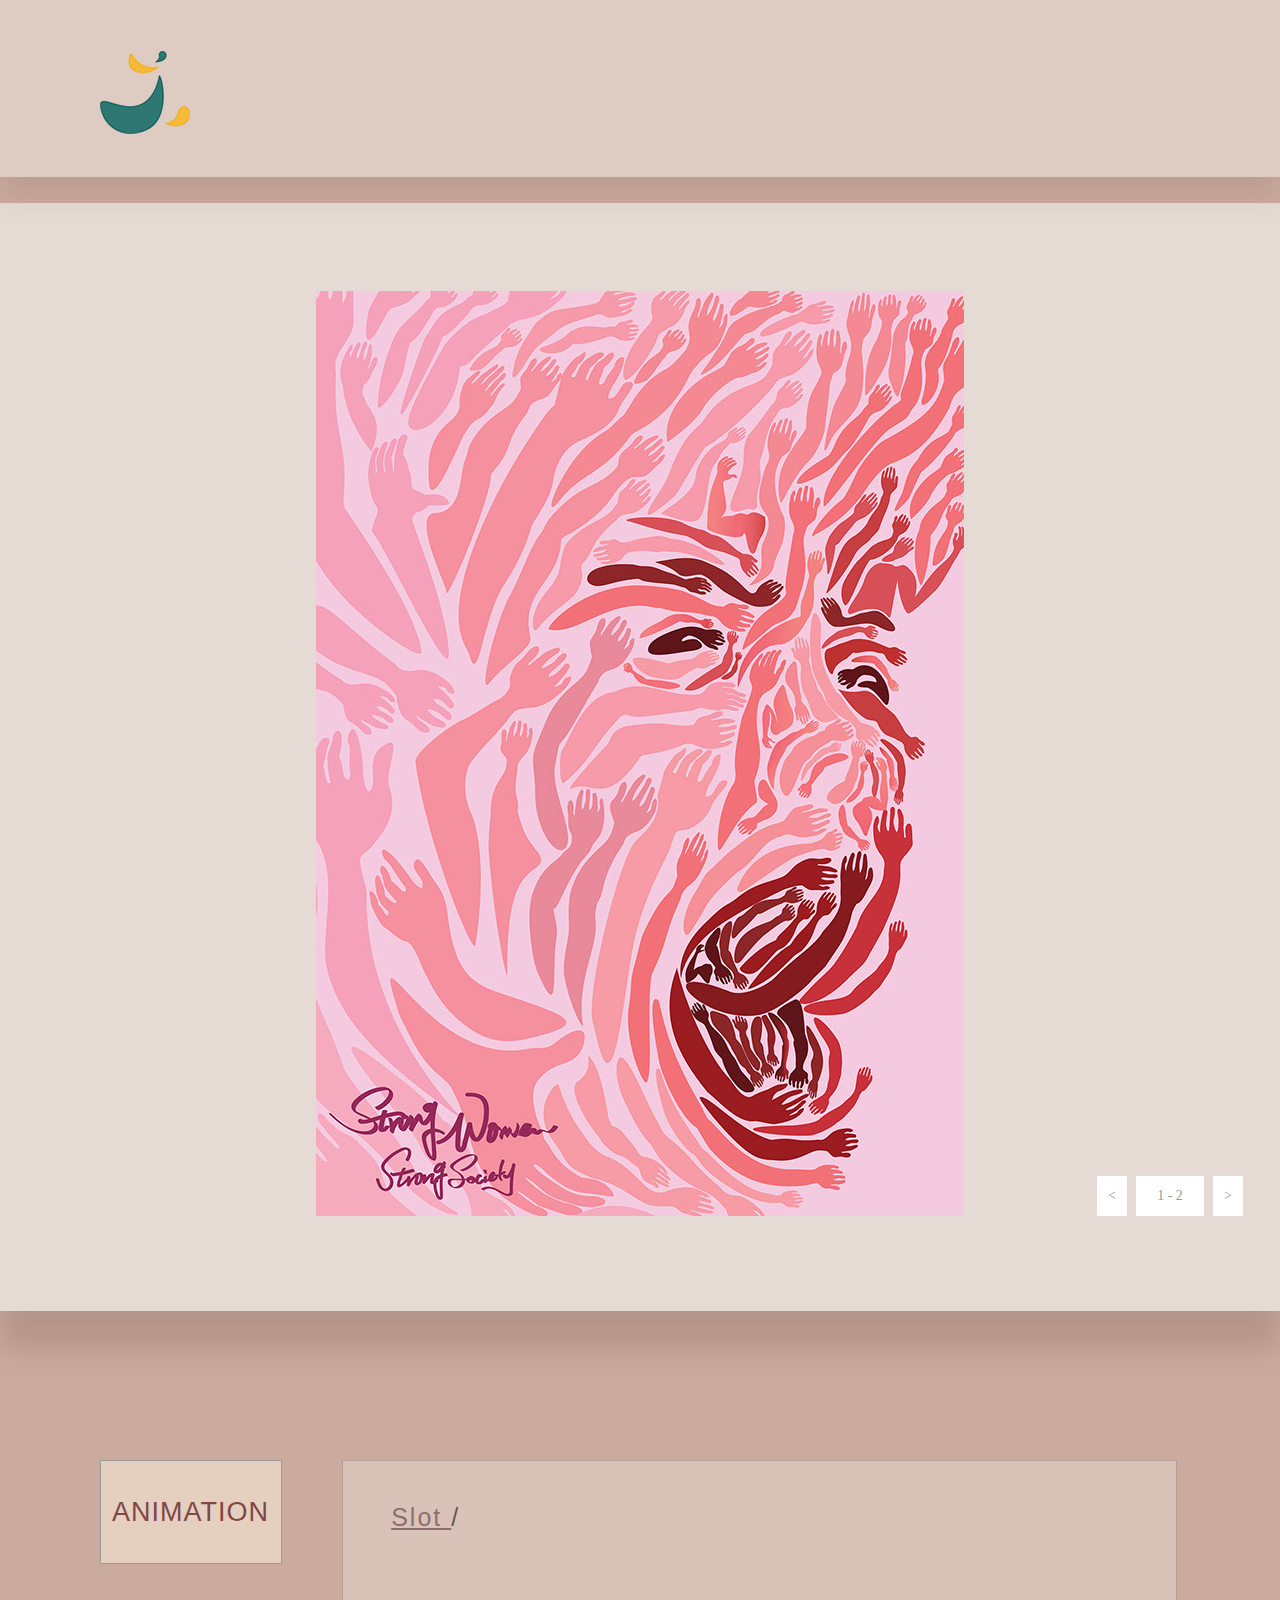
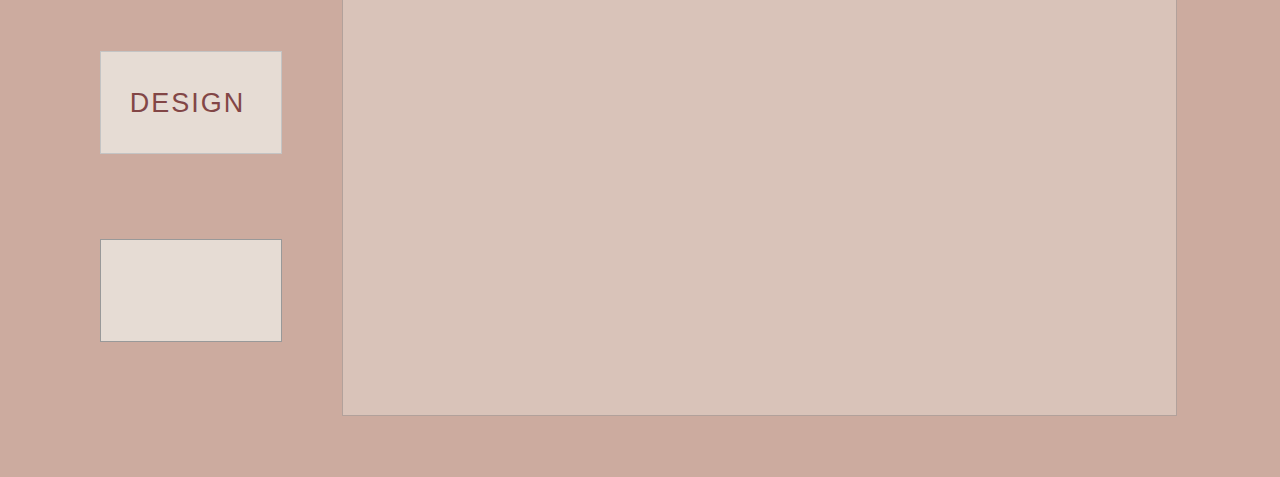
==== index.html @ 69278eb2 "W" ====
<!DOCTYPE html>
<html class="nojs html css_verticalspacer" lang="en-US">
 <head>

  <meta http-equiv="Content-type" content="text/html;charset=UTF-8"/>
  <meta name="generator" content="2017.0.4.363"/>
  <meta name="viewport" content="width=device-width, initial-scale=1.0"/>
  
  <script type="text/javascript">
   // Update the 'nojs'/'js' class on the html node
document.documentElement.className = document.documentElement.className.replace(/\bnojs\b/g, 'js');

// Check that all required assets are uploaded and up-to-date
if(typeof Muse == "undefined") window.Muse = {}; window.Muse.assets = {"required":["museutils.js", "museconfig.js", "jquery.watch.js", "webpro.js", "musewpslideshow.js", "jquery.museoverlay.js", "touchswipe.js", "require.js", "index.css"], "outOfDate":[]};
</script>
  
  <title>Home</title>
  <!-- CSS -->
  <link rel="stylesheet" type="text/css" href="css/site_global.css?crc=3926355865"/>
  <link rel="stylesheet" type="text/css" href="css/index.css?crc=3938443674" id="pagesheet"/>
   </head>
 <body>

  <div class="clearfix borderbox" id="page"><!-- group -->
   <div class="browser_width" id="u1062-bw">
    <div class="shadow" id="u1062"><!-- simple frame --></div>
   </div>
   <div class="clearfix grpelem" id="pu1058"><!-- group -->
    <div class="browser_width grpelem" id="u1058-bw">
     <div class="shadow" id="u1058"><!-- simple frame --></div>
    </div>
    <div class="SlideShowWidget clearfix grpelem" id="slideshowu920"><!-- none box -->
     <div class="popup_anchor" id="u930popup">
      <div class="SlideShowContentPanel clearfix" id="u930"><!-- stack box -->
       <div class="SSSlide clip_frame grpelem" id="u933"><!-- image -->
        <img class="block ImageInclude" id="u933_img" data-src="images/wei%20shiah648x926.jpg?crc=486405330" data-hidpi-src="images/wei%20shiah648x926_2x.jpg?crc=4269765441" src="images/blank.gif?crc=4208392903" alt="" data-width="648" data-height="926"/>
       </div>
       <div class="SSSlide invi clip_frame grpelem" id="u1032"><!-- image -->
        <img class="block ImageInclude" id="u1032_img" data-src="images/a0807002.jpg?crc=3761341828" src="images/blank.gif?crc=4208392903" alt="" data-width="654" data-height="925"/>
       </div>
      </div>
     </div>
     <div class="popup_anchor" id="u939-4popup">
      <div class="SlideShowLabel SSSlideCount clearfix" id="u939-4"><!-- content -->
       <p><span id="u939">2 - 2</span></p>
      </div>
     </div>
     <div class="popup_anchor" id="u940-4popup">
      <div class="SSPreviousButton clearfix" id="u940-4"><!-- content -->
       <p><span id="u940">&lt;</span></p>
      </div>
     </div>
     <div class="popup_anchor" id="u937-4popup">
      <div class="SSNextButton clearfix" id="u937-4"><!-- content -->
       <p>&gt;</p>
      </div>
     </div>
    </div>
   </div>
   <div id="u1089-wrapper">
    <a class="nonblock nontext MuseLinkActive clip_frame" id="u1089" href="index.html"><!-- image --><img class="block" id="u1089_img" src="images/logo.png?crc=3823377978" data-hidpi-src="images/logo_2x.png?crc=4056330923" alt="" data-image-width="90" data-image-height="83"/></a>
   </div>
   <div class="PamphletWidget clearfix grpelem" id="pamphletu1560"><!-- none box -->
    <div class="ThumbGroup clearfix grpelem" id="u1567"><!-- none box -->
     <div class="popup_anchor" id="u1569popup">
      <div class="Thumb popup_element clearfix" id="u1569"><!-- group -->
       <div class="clearfix grpelem" id="u1190-4"><!-- content -->
        <p>ANIMATION</p>
       </div>
      </div>
     </div>
     <div class="popup_anchor" id="u1568popup">
      <div class="Thumb popup_element clearfix" id="u1568"><!-- group -->
       <div class="clearfix grpelem" id="u1193-4"><!-- content -->
        <p>DESIGN</p>
       </div>
      </div>
     </div>
     <div class="popup_anchor" id="u1570popup">
      <div class="Thumb popup_element" id="u1570"><!-- simple frame --></div>
     </div>
    </div>
    <div class="popup_anchor" id="u1563popup">
     <div class="ContainerGroup clearfix" id="u1563"><!-- stack box -->
      <div class="Container clearfix grpelem" id="u1565"><!-- group -->
       <div class="clearfix grpelem" id="u1609-6"><!-- content -->
        <p><a class="nonblock" href="animation.html"><span id="u1609">Slot </span></a> /</p>
       </div>
      </div>
      <div class="Container invi clearfix grpelem" id="u1566"><!-- group -->
       <div class="clearfix grpelem" id="u1612-8"><!-- content -->
        <p id="u1612-5"><a class="nonblock" href="design.html"><span id="u1612">Strong Woman Strong Society</span></a><span id="u1612-3"> </span> /</p>
        <p>&nbsp;</p>
       </div>
      </div>
      <div class="Container invi grpelem" id="u1564"><!-- simple frame --></div>
     </div>
    </div>
   </div>
   <div class="verticalspacer" data-offset-top="2015" data-content-above-spacer="2014" data-content-below-spacer="61"></div>
  </div>
  <!-- Other scripts -->
  <script type="text/javascript">
   // Decide weather to suppress missing file error or not based on preference setting
var suppressMissingFileError = false
</script>
  <script type="text/javascript">
   window.Muse.assets.check=function(d){if(!window.Muse.assets.checked){window.Muse.assets.checked=!0;var b={},c=function(a,b){if(window.getComputedStyle){var c=window.getComputedStyle(a,null);return c&&c.getPropertyValue(b)||c&&c[b]||""}if(document.documentElement.currentStyle)return(c=a.currentStyle)&&c[b]||a.style&&a.style[b]||"";return""},a=function(a){if(a.match(/^rgb/))return a=a.replace(/\s+/g,"").match(/([\d\,]+)/gi)[0].split(","),(parseInt(a[0])<<16)+(parseInt(a[1])<<8)+parseInt(a[2]);if(a.match(/^\#/))return parseInt(a.substr(1),
16);return 0},g=function(g){for(var f=document.getElementsByTagName("link"),h=0;h<f.length;h++)if("text/css"==f[h].type){var i=(f[h].href||"").match(/\/?css\/([\w\-]+\.css)\?crc=(\d+)/);if(!i||!i[1]||!i[2])break;b[i[1]]=i[2]}f=document.createElement("div");f.className="version";f.style.cssText="display:none; width:1px; height:1px;";document.getElementsByTagName("body")[0].appendChild(f);for(h=0;h<Muse.assets.required.length;){var i=Muse.assets.required[h],l=i.match(/([\w\-\.]+)\.(\w+)$/),k=l&&l[1]?
l[1]:null,l=l&&l[2]?l[2]:null;switch(l.toLowerCase()){case "css":k=k.replace(/\W/gi,"_").replace(/^([^a-z])/gi,"_$1");f.className+=" "+k;k=a(c(f,"color"));l=a(c(f,"backgroundColor"));k!=0||l!=0?(Muse.assets.required.splice(h,1),"undefined"!=typeof b[i]&&(k!=b[i]>>>24||l!=(b[i]&16777215))&&Muse.assets.outOfDate.push(i)):h++;f.className="version";break;case "js":h++;break;default:throw Error("Unsupported file type: "+l);}}d?d().jquery!="1.8.3"&&Muse.assets.outOfDate.push("jquery-1.8.3.min.js"):Muse.assets.required.push("jquery-1.8.3.min.js");
f.parentNode.removeChild(f);if(Muse.assets.outOfDate.length||Muse.assets.required.length)f="Some files on the server may be missing or incorrect. Clear browser cache and try again. If the problem persists please contact website author.",g&&Muse.assets.outOfDate.length&&(f+="\nOut of date: "+Muse.assets.outOfDate.join(",")),g&&Muse.assets.required.length&&(f+="\nMissing: "+Muse.assets.required.join(",")),suppressMissingFileError?(f+="\nUse SuppressMissingFileError key in AppPrefs.xml to show missing file error pop up.",console.log(f)):alert(f)};location&&location.search&&location.search.match&&location.search.match(/muse_debug/gi)?
setTimeout(function(){g(!0)},5E3):g()}};
var muse_init=function(){require.config({baseUrl:""});require(["jquery","museutils","whatinput","jquery.watch","webpro","musewpslideshow","jquery.museoverlay","touchswipe"],function(d){var $ = d;$(document).ready(function(){try{
window.Muse.assets.check($);/* body */
Muse.Utils.transformMarkupToFixBrowserProblemsPreInit();/* body */
Muse.Utils.detectScreenResolution();/* HiDPI screens */
Muse.Utils.prepHyperlinks(true);/* body */
Muse.Utils.resizeHeight('.browser_width');/* resize height */
Muse.Utils.requestAnimationFrame(function() { $('body').addClass('initialized'); });/* mark body as initialized */
Muse.Utils.fullPage('#page');/* 100% height page */
Muse.Utils.initWidget('#slideshowu920', ['#bp_infinity'], function(elem) { var widget = new WebPro.Widget.ContentSlideShow(elem, {autoPlay:true,displayInterval:3500,slideLinkStopsSlideShow:false,transitionStyle:'fading',lightboxEnabled_runtime:false,shuffle:false,transitionDuration:500,enableSwipe:true,elastic:'off',resumeAutoplay:true,resumeAutoplayInterval:3000,playOnce:false,autoActivate_runtime:false}); $(elem).data('widget', widget); return widget; });/* #slideshowu920 */
Muse.Utils.initWidget('#pamphletu1560', ['#bp_infinity'], function(elem) { return new WebPro.Widget.ContentSlideShow(elem, {contentLayout_runtime:'stack',event:'click',deactivationEvent:'mouseout_click',autoPlay:false,displayInterval:3000,transitionStyle:'fading',transitionDuration:500,hideAllContentsFirst:false,shuffle:false,enableSwipe:true,resumeAutoplay:true,resumeAutoplayInterval:3000,playOnce:false,autoActivate_runtime:false}); });/* #pamphletu1560 */
Muse.Utils.showWidgetsWhenReady();/* body */
Muse.Utils.transformMarkupToFixBrowserProblems();/* body */
}catch(b){if(b&&"function"==typeof b.notify?b.notify():Muse.Assert.fail("Error calling selector function: "+b),false)throw b;}})})};

</script>
  <!-- RequireJS script -->
  <script src="scripts/require.js?crc=3951022091" type="text/javascript" async data-main="scripts/museconfig.js?crc=4177022356" onload="if (requirejs) requirejs.onError = function(requireType, requireModule) { if (requireType && requireType.toString && requireType.toString().indexOf && 0 <= requireType.toString().indexOf('#scripterror')) window.Muse.assets.check(); }" onerror="window.Muse.assets.check();"></script>
   </body>
</html>
---- css/site_global.css ----
html{min-height:100%;min-width:100%;-ms-text-size-adjust:none;}body,div,dl,dt,dd,ul,ol,li,nav,h1,h2,h3,h4,h5,h6,pre,code,form,fieldset,legend,input,button,textarea,p,blockquote,th,td,a{margin:0px;padding:0px;border-width:0px;border-style:solid;border-color:transparent;-webkit-transform-origin:left top;-ms-transform-origin:left top;-o-transform-origin:left top;transform-origin:left top;background-repeat:no-repeat;}button.submit-btn{-moz-box-sizing:content-box;-webkit-box-sizing:content-box;box-sizing:content-box;}.transition{-webkit-transition-property:background-image,background-position,background-color,border-color,border-radius,color,font-size,font-style,font-weight,letter-spacing,line-height,text-align,box-shadow,text-shadow,opacity;transition-property:background-image,background-position,background-color,border-color,border-radius,color,font-size,font-style,font-weight,letter-spacing,line-height,text-align,box-shadow,text-shadow,opacity;}.transition *{-webkit-transition:inherit;transition:inherit;}table{border-collapse:collapse;border-spacing:0px;}fieldset,img{border:0px;border-style:solid;-webkit-transform-origin:left top;-ms-transform-origin:left top;-o-transform-origin:left top;transform-origin:left top;}address,caption,cite,code,dfn,em,strong,th,var,optgroup{font-style:inherit;font-weight:inherit;}del,ins{text-decoration:none;}li{list-style:none;}caption,th{text-align:left;}h1,h2,h3,h4,h5,h6{font-size:100%;font-weight:inherit;}input,button,textarea,select,optgroup,option{font-family:inherit;font-size:inherit;font-style:inherit;font-weight:inherit;}.form-grp input,.form-grp textarea{-webkit-appearance:none;-webkit-border-radius:0;}body{font-family:Arial, Helvetica Neue, Helvetica, sans-serif;text-align:left;font-size:14px;line-height:17px;word-wrap:break-word;text-rendering:optimizeLegibility;-moz-font-feature-settings:'liga';-ms-font-feature-settings:'liga';-webkit-font-feature-settings:'liga';font-feature-settings:'liga';}a{color:inherit;text-decoration:inherit;}a:link{color:#513140;text-decoration:underline;}a:visited{color:#2D1B24;text-decoration:inherit;}a:hover{color:#513140;text-decoration:inherit;}a:active{color:#824E68;text-decoration:inherit;}a.nontext{color:black;text-decoration:none;font-style:normal;font-weight:normal;}.normal_text{color:#000000;direction:ltr;font-family:Arial, Helvetica Neue, Helvetica, sans-serif;font-size:14px;font-style:normal;font-weight:normal;letter-spacing:0px;line-height:17px;text-align:left;text-decoration:none;text-indent:0px;text-transform:none;vertical-align:0px;padding:0px;}.list0 li:before{position:absolute;right:100%;letter-spacing:0px;text-decoration:none;font-weight:normal;font-style:normal;}.rtl-list li:before{right:auto;left:100%;}.nls-None > li:before,.nls-None .list3 > li:before,.nls-None .list6 > li:before{margin-right:6px;content:'•';}.nls-None .list1 > li:before,.nls-None .list4 > li:before,.nls-None .list7 > li:before{margin-right:6px;content:'○';}.nls-None,.nls-None .list1,.nls-None .list2,.nls-None .list3,.nls-None .list4,.nls-None .list5,.nls-None .list6,.nls-None .list7,.nls-None .list8{padding-left:34px;}.nls-None.rtl-list,.nls-None .list1.rtl-list,.nls-None .list2.rtl-list,.nls-None .list3.rtl-list,.nls-None .list4.rtl-list,.nls-None .list5.rtl-list,.nls-None .list6.rtl-list,.nls-None .list7.rtl-list,.nls-None .list8.rtl-list{padding-left:0px;padding-right:34px;}.nls-None .list2 > li:before,.nls-None .list5 > li:before,.nls-None .list8 > li:before{margin-right:6px;content:'-';}.nls-None.rtl-list > li:before,.nls-None .list1.rtl-list > li:before,.nls-None .list2.rtl-list > li:before,.nls-None .list3.rtl-list > li:before,.nls-None .list4.rtl-list > li:before,.nls-None .list5.rtl-list > li:before,.nls-None .list6.rtl-list > li:before,.nls-None .list7.rtl-list > li:before,.nls-None .list8.rtl-list > li:before{margin-right:0px;margin-left:6px;}.TabbedPanelsTab{white-space:nowrap;}.MenuBar .MenuBarView,.MenuBar .SubMenuView{display:block;list-style:none;}.MenuBar .SubMenu{display:none;position:absolute;}.NoWrap{white-space:nowrap;word-wrap:normal;}.rootelem{margin-left:auto;margin-right:auto;}.colelem{display:inline;float:left;clear:both;}.clearfix:after{content:"\0020";visibility:hidden;display:block;height:0px;clear:both;}*:first-child+html .clearfix{zoom:1;}.clip_frame{overflow:hidden;}.popup_anchor{position:relative;width:0px;height:0px;}.popup_element{z-index:100000;}.svg{display:block;vertical-align:top;}span.wrap{content:'';clear:left;display:block;}span.actAsInlineDiv{display:inline-block;}.position_content,.excludeFromNormalFlow{float:left;}.preload_images{position:absolute;overflow:hidden;left:-9999px;top:-9999px;height:1px;width:1px;}.preload{height:1px;width:1px;}.animateStates{-webkit-transition:0.3s ease-in-out;-moz-transition:0.3s ease-in-out;-o-transition:0.3s ease-in-out;transition:0.3s ease-in-out;}[data-whatinput="mouse"] *:focus,[data-whatinput="touch"] *:focus,input:focus,textarea:focus{outline:none;}textarea{resize:none;overflow:auto;}.fld-prompt{pointer-events:none;}.wrapped-input{position:absolute;top:0px;left:0px;background:transparent;border:none;}.submit-btn{z-index:50000;cursor:pointer;}.anchor_item{width:22px;height:18px;}.MenuBar .SubMenuVisible,.MenuBarVertical .SubMenuVisible,.MenuBar .SubMenu .SubMenuVisible,.popup_element.Active,span.actAsPara,.actAsDiv,a.nonblock.nontext,img.block{display:block;}.widget_invisible,.js .invi,.js .mse_pre_init{visibility:hidden;}.ose_ei{visibility:hidden;z-index:0;}.no_vert_scroll{overflow-y:hidden;}.always_vert_scroll{overflow-y:scroll;}.always_horz_scroll{overflow-x:scroll;}.fullscreen{overflow:hidden;left:0px;top:0px;position:fixed;height:100%;width:100%;-moz-box-sizing:border-box;-webkit-box-sizing:border-box;-ms-box-sizing:border-box;box-sizing:border-box;}.fullwidth{position:absolute;}.borderbox{-moz-box-sizing:border-box;-webkit-box-sizing:border-box;-ms-box-sizing:border-box;box-sizing:border-box;}.scroll_wrapper{position:absolute;overflow:auto;left:0px;right:0px;top:0px;bottom:0px;padding-top:0px;padding-bottom:0px;margin-top:0px;margin-bottom:0px;}.browser_width > *{position:absolute;left:0px;right:0px;}.grpelem,.accordion_wrapper{display:inline;float:left;}.fld-checkbox input[type=checkbox],.fld-radiobutton input[type=radio]{position:absolute;overflow:hidden;clip:rect(0px, 0px, 0px, 0px);height:1px;width:1px;margin:-1px;padding:0px;border:0px;}.fld-checkbox input[type=checkbox] + label,.fld-radiobutton input[type=radio] + label{display:inline-block;background-repeat:no-repeat;cursor:pointer;float:left;width:100%;height:100%;}.pointer_cursor,.fld-recaptcha-mode,.fld-recaptcha-refresh,.fld-recaptcha-help{cursor:pointer;}p,h1,h2,h3,h4,h5,h6,ol,ul,span.actAsPara{max-height:1000000px;}.superscript{vertical-align:super;font-size:66%;line-height:0px;}.subscript{vertical-align:sub;font-size:66%;line-height:0px;}.horizontalSlideShow{-ms-touch-action:pan-y;touch-action:pan-y;}.verticalSlideShow{-ms-touch-action:pan-x;touch-action:pan-x;}.colelem100,.verticalspacer{clear:both;}.list0 li,.MenuBar .MenuItemContainer,.SlideShowContentPanel .fullscreen img,.css_verticalspacer .verticalspacer{position:relative;}.popup_element.Inactive,.js .disn,.js .an_invi,.hidden,.breakpoint{display:none;}#muse_css_mq{position:absolute;display:none;background-color:#FFFFFE;}.fluid_height_spacer{width:0.01px;}.muse_check_css{display:none;position:fixed;}@media screen and (-webkit-min-device-pixel-ratio:0){body{text-rendering:auto;}}
---- css/index.css ----
.version.index{color:#0000EA;background-color:#BFE19A;}#muse_css_mq{background-color:#FFFFFF;}#page{z-index:1;min-height:438px;background-image:none;border-width:0px;border-color:#000000;background-color:transparent;padding-bottom:62px;width:100%;max-width:1280px;margin-left:auto;margin-right:auto;}#u1062{z-index:52;height:177px;box-shadow:0px 20px 25px rgba(89,69,64,0.25);background-color:#EFECE6;opacity:0.5;-ms-filter:"progid:DXImageTransform.Microsoft.Alpha(Opacity=50)";filter:alpha(opacity=50);position:fixed;top:0px;}#u1062-bw{z-index:52;}#pu1058{z-index:2;width:0.01px;margin-right:-10000px;margin-top:203px;}#u1058{z-index:2;height:1108px;box-shadow:0px 38px 25px rgba(86,60,52,0.25);background-color:#EFECE6;opacity:0.75;-ms-filter:"progid:DXImageTransform.Microsoft.Alpha(Opacity=75)";filter:alpha(opacity=75);}.js body{visibility:hidden;}.js body.initialized{visibility:visible;}#u1058-bw{z-index:2;height:1108px;}#slideshowu920{z-index:3;width:0.01px;height:925px;position:relative;margin-right:-10000px;margin-top:88px;}#u930{position:absolute;width:1280px;height:925px;background-color:transparent;}#u930popup{z-index:4;}#u933{z-index:5;width:1280px;height:925px;border-width:0px;border-color:transparent;background-color:transparent;margin-right:-10000px;position:relative;}#u933_img{padding-left:316px;padding-right:316px;}#u1032{z-index:7;width:1280px;height:925px;border-width:0px;border-color:transparent;background-color:transparent;margin-right:-10000px;position:relative;}#u1032_img{padding-left:313px;padding-right:313px;}#u939-4{position:absolute;width:48px;min-height:20px;border-width:0px;border-color:transparent;background-color:#FFFFFF;padding:10px;text-align:center;line-height:20px;font-family:Georgia, Palatino, Palatino Linotype, Times, Times New Roman, serif;top:885px;left:1136px;}#u939-4popup{z-index:9;}#u940-4{position:absolute;width:10px;min-height:20px;border-width:0px;border-color:transparent;background-color:#FFFFFF;padding:10px;text-align:center;line-height:20px;font-family:Georgia, Palatino, Palatino Linotype, Times, Times New Roman, serif;top:885px;left:1097px;}#u940-4popup{z-index:13;}#u939,#u940{color:#999999;}#u937-4{position:absolute;width:10px;min-height:20px;border-width:0px;border-color:transparent;background-color:#FFFFFF;padding:10px;color:#999999;text-align:center;line-height:20px;font-family:Georgia, Palatino, Palatino Linotype, Times, Times New Roman, serif;top:885px;left:1213px;}#u937-4popup{z-index:17;}.SSSlideLoading{background:url("../images/loading.gif?crc=3815509949") no-repeat center center;}#u1089{background-color:transparent;position:relative;left:-50%;margin-left:45.10869565217387px;width:100%;max-width:90px;}#u1089_img{width:100%;}#u1089-wrapper{position:fixed;top:51px;z-index:53;left:50%;margin-left:-540px;width:7.04%;max-width:90px;}#pamphletu1560{z-index:21;width:0.01px;height:290px;padding-bottom:265px;position:relative;margin-right:-10000px;margin-top:1460px;left:7.82%;}#u1567{z-index:22;width:165px;position:relative;margin-right:-10000px;margin-top:36px;left:8px;}#u1569{position:absolute;width:180px;border-style:solid;border-width:1px;border-color:#DEDEDE;background-color:#E6DCD4;padding-bottom:1px;top:-36px;left:-8px;}#u1569:hover{border-color:#999999;background-color:#E6DCD4;width:180px;min-height:0px;margin:0px;}#u1190-4{z-index:24;min-height:66px;background-color:transparent;letter-spacing:1px;color:#824646;font-size:27px;text-align:center;line-height:32px;position:relative;margin-right:-10000px;margin-top:35px;width:91.67%;left:3.89%;}#u1569:hover #u1190-4{padding-top:0px;padding-bottom:0px;min-height:66px;width:91.67%;margin:35px -10000px 0px 0%;}#u1569.PamphletThumbSelected #u1190-4{padding-top:0px;padding-bottom:0px;min-height:66px;width:91.67%;margin:35px -10000px 0px 0%;}#u1568{position:absolute;width:180px;border-style:solid;border-width:1px;border-color:#C4C4C4;background-color:#E6DCD4;padding-bottom:3px;top:155px;left:-8px;}#u1568:hover{border-color:#999999;background-color:#E6DCD4;width:180px;min-height:0px;margin:0px;}#u1568:active{border-color:#999999;background-color:#E6DCD4;width:180px;min-height:0px;margin:0px;}#u1569.PamphletThumbSelected,#u1568.PamphletThumbSelected{border-color:#999999;background-color:#E5D0C0;width:180px;min-height:0px;margin:0px;}#u1193-4{z-index:29;min-height:63px;background-color:transparent;letter-spacing:2px;color:#824646;font-size:27px;text-align:center;line-height:32px;position:relative;margin-right:-10000px;margin-top:35px;width:82.78%;left:6.67%;}#u1568:hover #u1193-4{padding-top:0px;padding-bottom:0px;min-height:63px;width:82.78%;margin:35px -10000px 0px 0%;}#u1568:active #u1193-4{padding-top:0px;padding-bottom:0px;min-height:63px;width:82.78%;margin:35px -10000px 0px 0%;}#u1568.PamphletThumbSelected #u1193-4{padding-top:0px;padding-bottom:0px;min-height:63px;width:82.78%;margin:35px -10000px 0px 0%;}#u1570{position:absolute;width:180px;height:101px;border-style:solid;border-width:1px;border-color:#999999;background-color:#E6DCD4;top:343px;left:-8px;}#u1570:hover{border-color:#6B6B6B;background-color:#E6DCD4;width:180px;height:101px;min-height:0px;margin:0px;}#u1570.PamphletThumbSelected{border-color:#6B6B6B;background-color:#E5D0C0;width:180px;height:101px;min-height:0px;margin:0px;}#u1563{position:absolute;width:835px;background-color:transparent;left:242px;}#u1563popup{z-index:34;}#u1565{z-index:35;width:833px;height:554px;border-style:solid;border-width:1px;border-color:#999999;background-color:#E6DCD4;opacity:0.5;-ms-filter:"progid:DXImageTransform.Microsoft.Alpha(Opacity=50)";filter:alpha(opacity=50);margin-right:-10000px;position:relative;}#u1609-6{z-index:36;min-height:74px;background-color:transparent;font-size:25px;line-height:30px;position:relative;margin-right:-10000px;margin-top:41px;width:29.06%;left:5.77%;}#u1609{letter-spacing:2px;}#u1566{z-index:42;width:833px;height:554px;border-style:solid;border-width:1px;border-color:#999999;background-color:#E6DCD4;opacity:0.5;-ms-filter:"progid:DXImageTransform.Microsoft.Alpha(Opacity=50)";filter:alpha(opacity=50);margin-right:-10000px;position:relative;}#u1612-8{z-index:43;min-height:46px;background-color:transparent;position:relative;margin-right:-10000px;margin-top:39px;width:52.11%;left:5.29%;}#u1612-5{font-size:25px;line-height:30px;}#u1612,#u1612-3{letter-spacing:1px;}#u1564{z-index:51;width:834px;height:555px;border-width:0px;border-color:transparent;background-color:#E6DCD4;opacity:0.5;-ms-filter:"progid:DXImageTransform.Microsoft.Alpha(Opacity=50)";filter:alpha(opacity=50);margin-right:-10000px;position:relative;}.SSFirstButton,.SSPreviousButton,.SSNextButton,.SSLastButton,.SSSlideLink,.SSCloseButton,.PamphletWidget .ThumbGroup .Thumb,.PamphletNextButton,.PamphletPrevButton,.PamphletCloseButton{cursor:pointer;}.css_verticalspacer .verticalspacer{height:calc(100vh - 2075px);}.html{background-color:#CCAB9F;}body{position:relative;min-width:320px;}
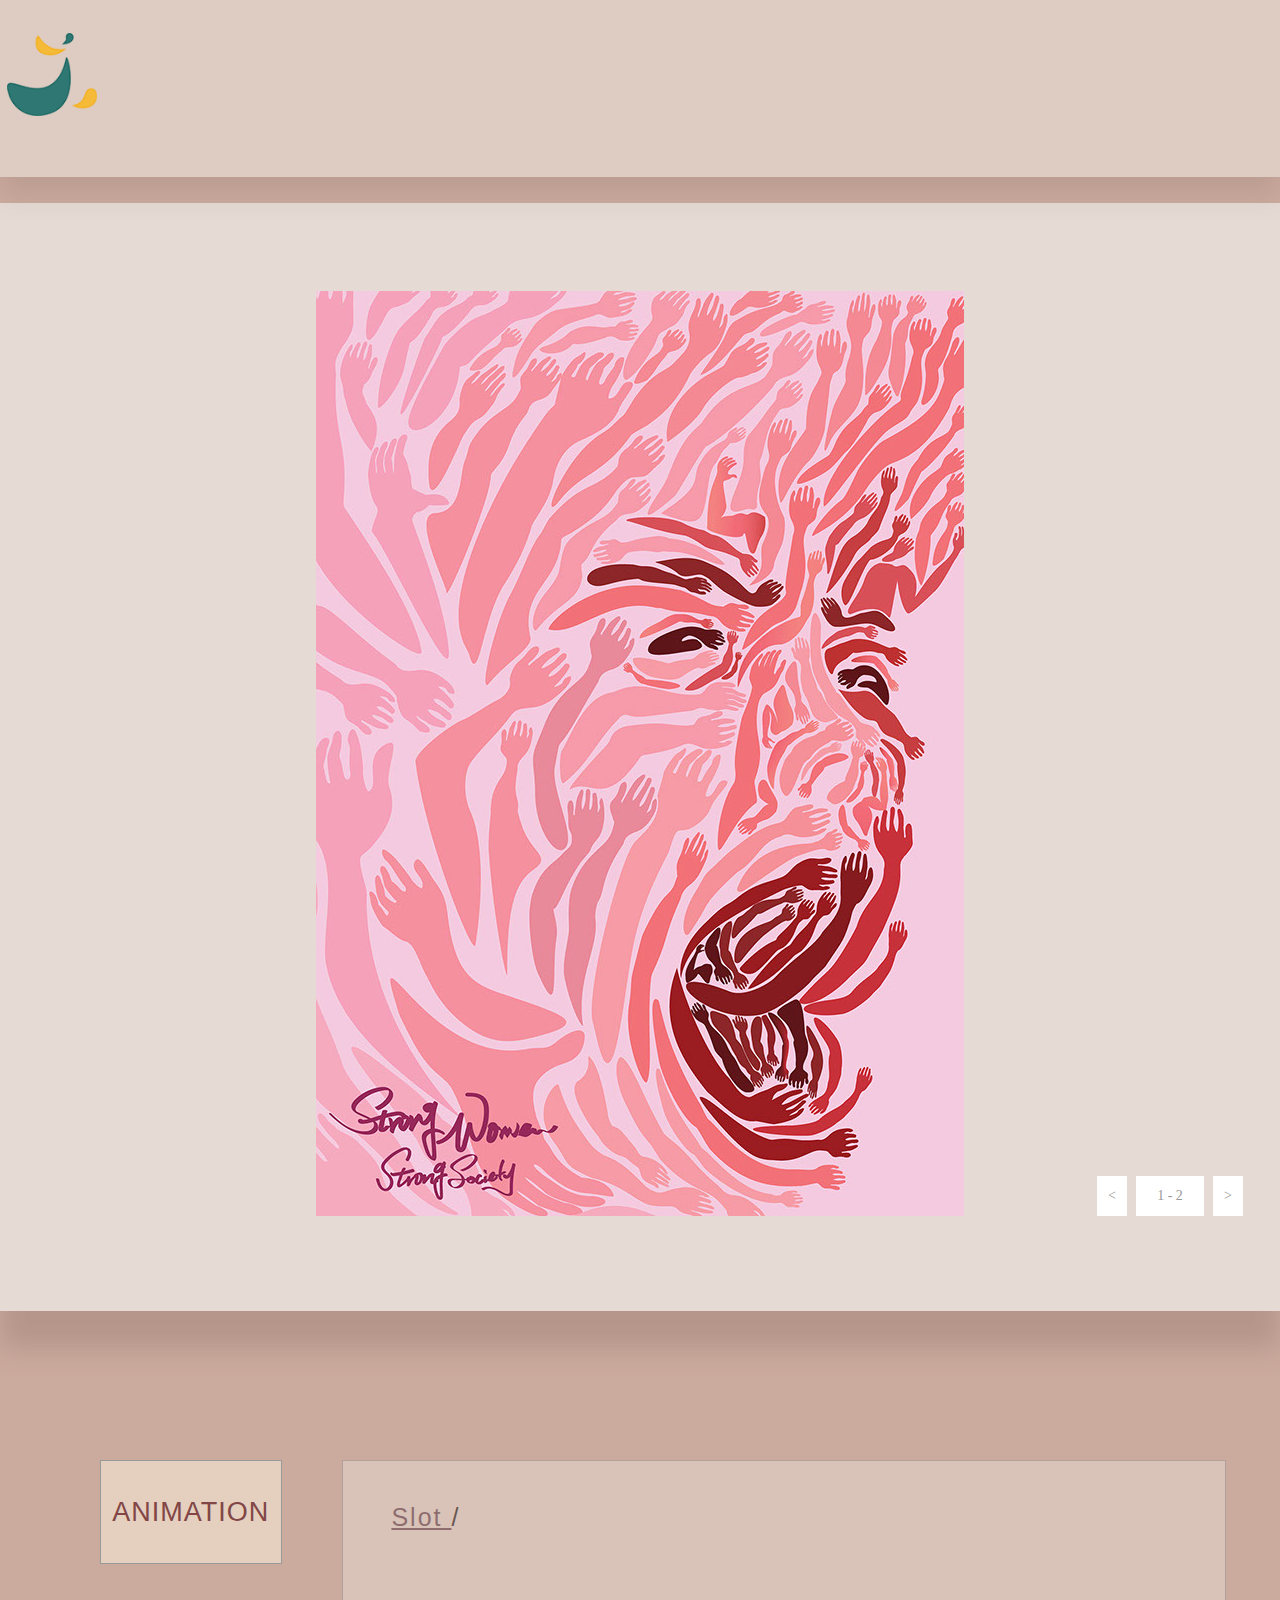
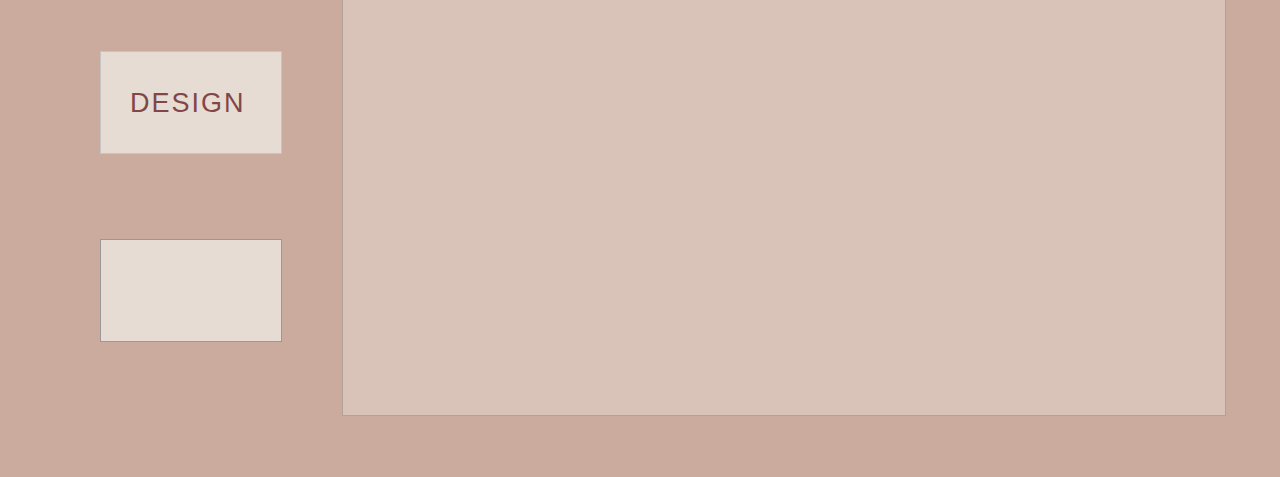
==== commit 6ac7a496: "1231230121" ====
--- a/index.html
+++ b/index.html
@@ -16,8 +16,8 @@
   
   <title>Home</title>
   <!-- CSS -->
-  <link rel="stylesheet" type="text/css" href="css/site_global.css?crc=3926355865"/>
-  <link rel="stylesheet" type="text/css" href="css/index.css?crc=3938443674" id="pagesheet"/>
+  <link rel="stylesheet" type="text/css" href="css/site_global.css?crc=4194024197"/>
+  <link rel="stylesheet" type="text/css" href="css/index.css?crc=378526017" id="pagesheet"/>
    </head>
  <body>
 
@@ -58,7 +58,7 @@
     </div>
    </div>
    <div id="u1089-wrapper">
-    <a class="nonblock nontext MuseLinkActive clip_frame" id="u1089" href="index.html"><!-- image --><img class="block" id="u1089_img" src="images/logo.png?crc=3823377978" data-hidpi-src="images/logo_2x.png?crc=4056330923" alt="" data-image-width="90" data-image-height="83"/></a>
+    <a class="nonblock nontext MuseLinkActive clip_frame" id="u1089" href="index.html"><!-- image --><img class="block" id="u1089_img" src="images/logo.png?crc=3892024219" data-hidpi-src="images/logo_2x.png?crc=469921194" alt="" data-image-width="104" data-image-height="96"/></a>
    </div>
    <div class="PamphletWidget clearfix grpelem" id="pamphletu1560"><!-- none box -->
     <div class="ThumbGroup clearfix grpelem" id="u1567"><!-- none box -->
--- a/css/site_global.css
+++ b/css/site_global.css
@@ -1 +1 @@
-html{min-height:100%;min-width:100%;-ms-text-size-adjust:none;}body,div,dl,dt,dd,ul,ol,li,nav,h1,h2,h3,h4,h5,h6,pre,code,form,fieldset,legend,input,button,textarea,p,blockquote,th,td,a{margin:0px;padding:0px;border-width:0px;border-style:solid;border-color:transparent;-webkit-transform-origin:left top;-ms-transform-origin:left top;-o-transform-origin:left top;transform-origin:left top;background-repeat:no-repeat;}button.submit-btn{-moz-box-sizing:content-box;-webkit-box-sizing:content-box;box-sizing:content-box;}.transition{-webkit-transition-property:background-image,background-position,background-color,border-color,border-radius,color,font-size,font-style,font-weight,letter-spacing,line-height,text-align,box-shadow,text-shadow,opacity;transition-property:background-image,background-position,background-color,border-color,border-radius,color,font-size,font-style,font-weight,letter-spacing,line-height,text-align,box-shadow,text-shadow,opacity;}.transition *{-webkit-transition:inherit;transition:inherit;}table{border-collapse:collapse;border-spacing:0px;}fieldset,img{border:0px;border-style:solid;-webkit-transform-origin:left top;-ms-transform-origin:left top;-o-transform-origin:left top;transform-origin:left top;}address,caption,cite,code,dfn,em,strong,th,var,optgroup{font-style:inherit;font-weight:inherit;}del,ins{text-decoration:none;}li{list-style:none;}caption,th{text-align:left;}h1,h2,h3,h4,h5,h6{font-size:100%;font-weight:inherit;}input,button,textarea,select,optgroup,option{font-family:inherit;font-size:inherit;font-style:inherit;font-weight:inherit;}.form-grp input,.form-grp textarea{-webkit-appearance:none;-webkit-border-radius:0;}body{font-family:Arial, Helvetica Neue, Helvetica, sans-serif;text-align:left;font-size:14px;line-height:17px;word-wrap:break-word;text-rendering:optimizeLegibility;-moz-font-feature-settings:'liga';-ms-font-feature-settings:'liga';-webkit-font-feature-settings:'liga';font-feature-settings:'liga';}a{color:inherit;text-decoration:inherit;}a:link{color:#513140;text-decoration:underline;}a:visited{color:#2D1B24;text-decoration:inherit;}a:hover{color:#513140;text-decoration:inherit;}a:active{color:#824E68;text-decoration:inherit;}a.nontext{color:black;text-decoration:none;font-style:normal;font-weight:normal;}.normal_text{color:#000000;direction:ltr;font-family:Arial, Helvetica Neue, Helvetica, sans-serif;font-size:14px;font-style:normal;font-weight:normal;letter-spacing:0px;line-height:17px;text-align:left;text-decoration:none;text-indent:0px;text-transform:none;vertical-align:0px;padding:0px;}.list0 li:before{position:absolute;right:100%;letter-spacing:0px;text-decoration:none;font-weight:normal;font-style:normal;}.rtl-list li:before{right:auto;left:100%;}.nls-None > li:before,.nls-None .list3 > li:before,.nls-None .list6 > li:before{margin-right:6px;content:'•';}.nls-None .list1 > li:before,.nls-None .list4 > li:before,.nls-None .list7 > li:before{margin-right:6px;content:'○';}.nls-None,.nls-None .list1,.nls-None .list2,.nls-None .list3,.nls-None .list4,.nls-None .list5,.nls-None .list6,.nls-None .list7,.nls-None .list8{padding-left:34px;}.nls-None.rtl-list,.nls-None .list1.rtl-list,.nls-None .list2.rtl-list,.nls-None .list3.rtl-list,.nls-None .list4.rtl-list,.nls-None .list5.rtl-list,.nls-None .list6.rtl-list,.nls-None .list7.rtl-list,.nls-None .list8.rtl-list{padding-left:0px;padding-right:34px;}.nls-None .list2 > li:before,.nls-None .list5 > li:before,.nls-None .list8 > li:before{margin-right:6px;content:'-';}.nls-None.rtl-list > li:before,.nls-None .list1.rtl-list > li:before,.nls-None .list2.rtl-list > li:before,.nls-None .list3.rtl-list > li:before,.nls-None .list4.rtl-list > li:before,.nls-None .list5.rtl-list > li:before,.nls-None .list6.rtl-list > li:before,.nls-None .list7.rtl-list > li:before,.nls-None .list8.rtl-list > li:before{margin-right:0px;margin-left:6px;}.TabbedPanelsTab{white-space:nowrap;}.MenuBar .MenuBarView,.MenuBar .SubMenuView{display:block;list-style:none;}.MenuBar .SubMenu{display:none;position:absolute;}.NoWrap{white-space:nowrap;word-wrap:normal;}.rootelem{margin-left:auto;margin-right:auto;}.colelem{display:inline;float:left;clear:both;}.clearfix:after{content:"\0020";visibility:hidden;display:block;height:0px;clear:both;}*:first-child+html .clearfix{zoom:1;}.clip_frame{overflow:hidden;}.popup_anchor{position:relative;width:0px;height:0px;}.popup_element{z-index:100000;}.svg{display:block;vertical-align:top;}span.wrap{content:'';clear:left;display:block;}span.actAsInlineDiv{display:inline-block;}.position_content,.excludeFromNormalFlow{float:left;}.preload_images{position:absolute;overflow:hidden;left:-9999px;top:-9999px;height:1px;width:1px;}.preload{height:1px;width:1px;}.animateStates{-webkit-transition:0.3s ease-in-out;-moz-transition:0.3s ease-in-out;-o-transition:0.3s ease-in-out;transition:0.3s ease-in-out;}[data-whatinput="mouse"] *:focus,[data-whatinput="touch"] *:focus,input:focus,textarea:focus{outline:none;}textarea{resize:none;overflow:auto;}.fld-prompt{pointer-events:none;}.wrapped-input{position:absolute;top:0px;left:0px;background:transparent;border:none;}.submit-btn{z-index:50000;cursor:pointer;}.anchor_item{width:22px;height:18px;}.MenuBar .SubMenuVisible,.MenuBarVertical .SubMenuVisible,.MenuBar .SubMenu .SubMenuVisible,.popup_element.Active,span.actAsPara,.actAsDiv,a.nonblock.nontext,img.block{display:block;}.widget_invisible,.js .invi,.js .mse_pre_init{visibility:hidden;}.ose_ei{visibility:hidden;z-index:0;}.no_vert_scroll{overflow-y:hidden;}.always_vert_scroll{overflow-y:scroll;}.always_horz_scroll{overflow-x:scroll;}.fullscreen{overflow:hidden;left:0px;top:0px;position:fixed;height:100%;width:100%;-moz-box-sizing:border-box;-webkit-box-sizing:border-box;-ms-box-sizing:border-box;box-sizing:border-box;}.fullwidth{position:absolute;}.borderbox{-moz-box-sizing:border-box;-webkit-box-sizing:border-box;-ms-box-sizing:border-box;box-sizing:border-box;}.scroll_wrapper{position:absolute;overflow:auto;left:0px;right:0px;top:0px;bottom:0px;padding-top:0px;padding-bottom:0px;margin-top:0px;margin-bottom:0px;}.browser_width > *{position:absolute;left:0px;right:0px;}.grpelem,.accordion_wrapper{display:inline;float:left;}.fld-checkbox input[type=checkbox],.fld-radiobutton input[type=radio]{position:absolute;overflow:hidden;clip:rect(0px, 0px, 0px, 0px);height:1px;width:1px;margin:-1px;padding:0px;border:0px;}.fld-checkbox input[type=checkbox] + label,.fld-radiobutton input[type=radio] + label{display:inline-block;background-repeat:no-repeat;cursor:pointer;float:left;width:100%;height:100%;}.pointer_cursor,.fld-recaptcha-mode,.fld-recaptcha-refresh,.fld-recaptcha-help{cursor:pointer;}p,h1,h2,h3,h4,h5,h6,ol,ul,span.actAsPara{max-height:1000000px;}.superscript{vertical-align:super;font-size:66%;line-height:0px;}.subscript{vertical-align:sub;font-size:66%;line-height:0px;}.horizontalSlideShow{-ms-touch-action:pan-y;touch-action:pan-y;}.verticalSlideShow{-ms-touch-action:pan-x;touch-action:pan-x;}.colelem100,.verticalspacer{clear:both;}.list0 li,.MenuBar .MenuItemContainer,.SlideShowContentPanel .fullscreen img,.css_verticalspacer .verticalspacer{position:relative;}.popup_element.Inactive,.js .disn,.js .an_invi,.hidden,.breakpoint{display:none;}#muse_css_mq{position:absolute;display:none;background-color:#FFFFFE;}.fluid_height_spacer{width:0.01px;}.muse_check_css{display:none;position:fixed;}@media screen and (-webkit-min-device-pixel-ratio:0){body{text-rendering:auto;}}+html{min-height:100%;min-width:100%;-ms-text-size-adjust:none;}body,div,dl,dt,dd,ul,ol,li,nav,h1,h2,h3,h4,h5,h6,pre,code,form,fieldset,legend,input,button,textarea,p,blockquote,th,td,a{margin:0px;padding:0px;border-width:0px;border-style:solid;border-color:transparent;-webkit-transform-origin:left top;-ms-transform-origin:left top;-o-transform-origin:left top;transform-origin:left top;background-repeat:no-repeat;}button.submit-btn{-moz-box-sizing:content-box;-webkit-box-sizing:content-box;box-sizing:content-box;}.transition{-webkit-transition-property:background-image,background-position,background-color,border-color,border-radius,color,font-size,font-style,font-weight,letter-spacing,line-height,text-align,box-shadow,text-shadow,opacity;transition-property:background-image,background-position,background-color,border-color,border-radius,color,font-size,font-style,font-weight,letter-spacing,line-height,text-align,box-shadow,text-shadow,opacity;}.transition *{-webkit-transition:inherit;transition:inherit;}table{border-collapse:collapse;border-spacing:0px;}fieldset,img{border:0px;border-style:solid;-webkit-transform-origin:left top;-ms-transform-origin:left top;-o-transform-origin:left top;transform-origin:left top;}address,caption,cite,code,dfn,em,strong,th,var,optgroup{font-style:inherit;font-weight:inherit;}del,ins{text-decoration:none;}li{list-style:none;}caption,th{text-align:left;}h1,h2,h3,h4,h5,h6{font-size:100%;font-weight:inherit;}input,button,textarea,select,optgroup,option{font-family:inherit;font-size:inherit;font-style:inherit;font-weight:inherit;}.form-grp input,.form-grp textarea{-webkit-appearance:none;-webkit-border-radius:0;}body{font-family:Arial, Helvetica Neue, Helvetica, sans-serif;text-align:left;font-size:14px;line-height:17px;word-wrap:break-word;text-rendering:optimizeLegibility;-moz-font-feature-settings:'liga';-ms-font-feature-settings:'liga';-webkit-font-feature-settings:'liga';font-feature-settings:'liga';}a:link{color:#513140;text-decoration:underline;}a:visited{color:#2D1B24;text-decoration:inherit;}a:hover{color:#513140;text-decoration:inherit;}a:active{color:#824E68;text-decoration:inherit;}a.nontext{color:black;text-decoration:none;font-style:normal;font-weight:normal;}.normal_text{color:#000000;direction:ltr;font-family:Arial, Helvetica Neue, Helvetica, sans-serif;font-size:14px;font-style:normal;font-weight:normal;letter-spacing:0px;line-height:17px;text-align:left;text-decoration:none;text-indent:0px;text-transform:none;vertical-align:0px;padding:0px;}.list0 li:before{position:absolute;right:100%;letter-spacing:0px;text-decoration:none;font-weight:normal;font-style:normal;}.rtl-list li:before{right:auto;left:100%;}.nls-None > li:before,.nls-None .list3 > li:before,.nls-None .list6 > li:before{margin-right:6px;content:'•';}.nls-None .list1 > li:before,.nls-None .list4 > li:before,.nls-None .list7 > li:before{margin-right:6px;content:'○';}.nls-None,.nls-None .list1,.nls-None .list2,.nls-None .list3,.nls-None .list4,.nls-None .list5,.nls-None .list6,.nls-None .list7,.nls-None .list8{padding-left:34px;}.nls-None.rtl-list,.nls-None .list1.rtl-list,.nls-None .list2.rtl-list,.nls-None .list3.rtl-list,.nls-None .list4.rtl-list,.nls-None .list5.rtl-list,.nls-None .list6.rtl-list,.nls-None .list7.rtl-list,.nls-None .list8.rtl-list{padding-left:0px;padding-right:34px;}.nls-None .list2 > li:before,.nls-None .list5 > li:before,.nls-None .list8 > li:before{margin-right:6px;content:'-';}.nls-None.rtl-list > li:before,.nls-None .list1.rtl-list > li:before,.nls-None .list2.rtl-list > li:before,.nls-None .list3.rtl-list > li:before,.nls-None .list4.rtl-list > li:before,.nls-None .list5.rtl-list > li:before,.nls-None .list6.rtl-list > li:before,.nls-None .list7.rtl-list > li:before,.nls-None .list8.rtl-list > li:before{margin-right:0px;margin-left:6px;}.TabbedPanelsTab{white-space:nowrap;}.MenuBar .MenuBarView,.MenuBar .SubMenuView{display:block;list-style:none;}.MenuBar .SubMenu{display:none;position:absolute;}.NoWrap{white-space:nowrap;word-wrap:normal;}.rootelem{margin-left:auto;margin-right:auto;}.colelem{display:inline;float:left;clear:both;}.clearfix:after{content:"\0020";visibility:hidden;display:block;height:0px;clear:both;}*:first-child+html .clearfix{zoom:1;}.clip_frame{overflow:hidden;}.popup_anchor{position:relative;width:0px;height:0px;}.popup_element{z-index:100000;}.svg{display:block;vertical-align:top;}span.wrap{content:'';clear:left;display:block;}span.actAsInlineDiv{display:inline-block;}.position_content,.excludeFromNormalFlow{float:left;}.preload_images{position:absolute;overflow:hidden;left:-9999px;top:-9999px;height:1px;width:1px;}.preload{height:1px;width:1px;}.animateStates{-webkit-transition:0.3s ease-in-out;-moz-transition:0.3s ease-in-out;-o-transition:0.3s ease-in-out;transition:0.3s ease-in-out;}[data-whatinput="mouse"] *:focus,[data-whatinput="touch"] *:focus,input:focus,textarea:focus{outline:none;}textarea{resize:none;overflow:auto;}.fld-prompt{pointer-events:none;}.wrapped-input{position:absolute;top:0px;left:0px;background:transparent;border:none;}.submit-btn{z-index:50000;cursor:pointer;}.anchor_item{width:22px;height:18px;}.MenuBar .SubMenuVisible,.MenuBarVertical .SubMenuVisible,.MenuBar .SubMenu .SubMenuVisible,.popup_element.Active,span.actAsPara,.actAsDiv,a.nonblock.nontext,img.block{display:block;}.widget_invisible,.js .invi,.js .mse_pre_init{visibility:hidden;}.ose_ei{visibility:hidden;z-index:0;}.no_vert_scroll{overflow-y:hidden;}.always_vert_scroll{overflow-y:scroll;}.always_horz_scroll{overflow-x:scroll;}.fullscreen{overflow:hidden;left:0px;top:0px;position:fixed;height:100%;width:100%;-moz-box-sizing:border-box;-webkit-box-sizing:border-box;-ms-box-sizing:border-box;box-sizing:border-box;}.fullwidth{position:absolute;}.borderbox{-moz-box-sizing:border-box;-webkit-box-sizing:border-box;-ms-box-sizing:border-box;box-sizing:border-box;}.scroll_wrapper{position:absolute;overflow:auto;left:0px;right:0px;top:0px;bottom:0px;padding-top:0px;padding-bottom:0px;margin-top:0px;margin-bottom:0px;}.browser_width > *{position:absolute;left:0px;right:0px;}.grpelem,.accordion_wrapper{display:inline;float:left;}.fld-checkbox input[type=checkbox],.fld-radiobutton input[type=radio]{position:absolute;overflow:hidden;clip:rect(0px, 0px, 0px, 0px);height:1px;width:1px;margin:-1px;padding:0px;border:0px;}.fld-checkbox input[type=checkbox] + label,.fld-radiobutton input[type=radio] + label{display:inline-block;background-repeat:no-repeat;cursor:pointer;float:left;width:100%;height:100%;}.pointer_cursor,.fld-recaptcha-mode,.fld-recaptcha-refresh,.fld-recaptcha-help{cursor:pointer;}p,h1,h2,h3,h4,h5,h6,ol,ul,span.actAsPara{max-height:1000000px;}.superscript{vertical-align:super;font-size:66%;line-height:0px;}.subscript{vertical-align:sub;font-size:66%;line-height:0px;}.horizontalSlideShow{-ms-touch-action:pan-y;touch-action:pan-y;}.verticalSlideShow{-ms-touch-action:pan-x;touch-action:pan-x;}.colelem100,.verticalspacer{clear:both;}.list0 li,.MenuBar .MenuItemContainer,.SlideShowContentPanel .fullscreen img,.css_verticalspacer .verticalspacer{position:relative;}.popup_element.Inactive,.js .disn,.js .an_invi,.hidden,.breakpoint{display:none;}#muse_css_mq{position:absolute;display:none;background-color:#FFFFFE;}.fluid_height_spacer{width:0.01px;}.muse_check_css{display:none;position:fixed;}@media screen and (-webkit-min-device-pixel-ratio:0){body{text-rendering:auto;}}--- a/css/index.css
+++ b/css/index.css
@@ -1 +1 @@
-.version.index{color:#0000EA;background-color:#BFE19A;}#muse_css_mq{background-color:#FFFFFF;}#page{z-index:1;min-height:438px;background-image:none;border-width:0px;border-color:#000000;background-color:transparent;padding-bottom:62px;width:100%;max-width:1280px;margin-left:auto;margin-right:auto;}#u1062{z-index:52;height:177px;box-shadow:0px 20px 25px rgba(89,69,64,0.25);background-color:#EFECE6;opacity:0.5;-ms-filter:"progid:DXImageTransform.Microsoft.Alpha(Opacity=50)";filter:alpha(opacity=50);position:fixed;top:0px;}#u1062-bw{z-index:52;}#pu1058{z-index:2;width:0.01px;margin-right:-10000px;margin-top:203px;}#u1058{z-index:2;height:1108px;box-shadow:0px 38px 25px rgba(86,60,52,0.25);background-color:#EFECE6;opacity:0.75;-ms-filter:"progid:DXImageTransform.Microsoft.Alpha(Opacity=75)";filter:alpha(opacity=75);}.js body{visibility:hidden;}.js body.initialized{visibility:visible;}#u1058-bw{z-index:2;height:1108px;}#slideshowu920{z-index:3;width:0.01px;height:925px;position:relative;margin-right:-10000px;margin-top:88px;}#u930{position:absolute;width:1280px;height:925px;background-color:transparent;}#u930popup{z-index:4;}#u933{z-index:5;width:1280px;height:925px;border-width:0px;border-color:transparent;background-color:transparent;margin-right:-10000px;position:relative;}#u933_img{padding-left:316px;padding-right:316px;}#u1032{z-index:7;width:1280px;height:925px;border-width:0px;border-color:transparent;background-color:transparent;margin-right:-10000px;position:relative;}#u1032_img{padding-left:313px;padding-right:313px;}#u939-4{position:absolute;width:48px;min-height:20px;border-width:0px;border-color:transparent;background-color:#FFFFFF;padding:10px;text-align:center;line-height:20px;font-family:Georgia, Palatino, Palatino Linotype, Times, Times New Roman, serif;top:885px;left:1136px;}#u939-4popup{z-index:9;}#u940-4{position:absolute;width:10px;min-height:20px;border-width:0px;border-color:transparent;background-color:#FFFFFF;padding:10px;text-align:center;line-height:20px;font-family:Georgia, Palatino, Palatino Linotype, Times, Times New Roman, serif;top:885px;left:1097px;}#u940-4popup{z-index:13;}#u939,#u940{color:#999999;}#u937-4{position:absolute;width:10px;min-height:20px;border-width:0px;border-color:transparent;background-color:#FFFFFF;padding:10px;color:#999999;text-align:center;line-height:20px;font-family:Georgia, Palatino, Palatino Linotype, Times, Times New Roman, serif;top:885px;left:1213px;}#u937-4popup{z-index:17;}.SSSlideLoading{background:url("../images/loading.gif?crc=3815509949") no-repeat center center;}#u1089{background-color:transparent;position:relative;left:-50%;margin-left:45.10869565217387px;width:100%;max-width:90px;}#u1089_img{width:100%;}#u1089-wrapper{position:fixed;top:51px;z-index:53;left:50%;margin-left:-540px;width:7.04%;max-width:90px;}#pamphletu1560{z-index:21;width:0.01px;height:290px;padding-bottom:265px;position:relative;margin-right:-10000px;margin-top:1460px;left:7.82%;}#u1567{z-index:22;width:165px;position:relative;margin-right:-10000px;margin-top:36px;left:8px;}#u1569{position:absolute;width:180px;border-style:solid;border-width:1px;border-color:#DEDEDE;background-color:#E6DCD4;padding-bottom:1px;top:-36px;left:-8px;}#u1569:hover{border-color:#999999;background-color:#E6DCD4;width:180px;min-height:0px;margin:0px;}#u1190-4{z-index:24;min-height:66px;background-color:transparent;letter-spacing:1px;color:#824646;font-size:27px;text-align:center;line-height:32px;position:relative;margin-right:-10000px;margin-top:35px;width:91.67%;left:3.89%;}#u1569:hover #u1190-4{padding-top:0px;padding-bottom:0px;min-height:66px;width:91.67%;margin:35px -10000px 0px 0%;}#u1569.PamphletThumbSelected #u1190-4{padding-top:0px;padding-bottom:0px;min-height:66px;width:91.67%;margin:35px -10000px 0px 0%;}#u1568{position:absolute;width:180px;border-style:solid;border-width:1px;border-color:#C4C4C4;background-color:#E6DCD4;padding-bottom:3px;top:155px;left:-8px;}#u1568:hover{border-color:#999999;background-color:#E6DCD4;width:180px;min-height:0px;margin:0px;}#u1568:active{border-color:#999999;background-color:#E6DCD4;width:180px;min-height:0px;margin:0px;}#u1569.PamphletThumbSelected,#u1568.PamphletThumbSelected{border-color:#999999;background-color:#E5D0C0;width:180px;min-height:0px;margin:0px;}#u1193-4{z-index:29;min-height:63px;background-color:transparent;letter-spacing:2px;color:#824646;font-size:27px;text-align:center;line-height:32px;position:relative;margin-right:-10000px;margin-top:35px;width:82.78%;left:6.67%;}#u1568:hover #u1193-4{padding-top:0px;padding-bottom:0px;min-height:63px;width:82.78%;margin:35px -10000px 0px 0%;}#u1568:active #u1193-4{padding-top:0px;padding-bottom:0px;min-height:63px;width:82.78%;margin:35px -10000px 0px 0%;}#u1568.PamphletThumbSelected #u1193-4{padding-top:0px;padding-bottom:0px;min-height:63px;width:82.78%;margin:35px -10000px 0px 0%;}#u1570{position:absolute;width:180px;height:101px;border-style:solid;border-width:1px;border-color:#999999;background-color:#E6DCD4;top:343px;left:-8px;}#u1570:hover{border-color:#6B6B6B;background-color:#E6DCD4;width:180px;height:101px;min-height:0px;margin:0px;}#u1570.PamphletThumbSelected{border-color:#6B6B6B;background-color:#E5D0C0;width:180px;height:101px;min-height:0px;margin:0px;}#u1563{position:absolute;width:835px;background-color:transparent;left:242px;}#u1563popup{z-index:34;}#u1565{z-index:35;width:833px;height:554px;border-style:solid;border-width:1px;border-color:#999999;background-color:#E6DCD4;opacity:0.5;-ms-filter:"progid:DXImageTransform.Microsoft.Alpha(Opacity=50)";filter:alpha(opacity=50);margin-right:-10000px;position:relative;}#u1609-6{z-index:36;min-height:74px;background-color:transparent;font-size:25px;line-height:30px;position:relative;margin-right:-10000px;margin-top:41px;width:29.06%;left:5.77%;}#u1609{letter-spacing:2px;}#u1566{z-index:42;width:833px;height:554px;border-style:solid;border-width:1px;border-color:#999999;background-color:#E6DCD4;opacity:0.5;-ms-filter:"progid:DXImageTransform.Microsoft.Alpha(Opacity=50)";filter:alpha(opacity=50);margin-right:-10000px;position:relative;}#u1612-8{z-index:43;min-height:46px;background-color:transparent;position:relative;margin-right:-10000px;margin-top:39px;width:52.11%;left:5.29%;}#u1612-5{font-size:25px;line-height:30px;}#u1612,#u1612-3{letter-spacing:1px;}#u1564{z-index:51;width:834px;height:555px;border-width:0px;border-color:transparent;background-color:#E6DCD4;opacity:0.5;-ms-filter:"progid:DXImageTransform.Microsoft.Alpha(Opacity=50)";filter:alpha(opacity=50);margin-right:-10000px;position:relative;}.SSFirstButton,.SSPreviousButton,.SSNextButton,.SSLastButton,.SSSlideLink,.SSCloseButton,.PamphletWidget .ThumbGroup .Thumb,.PamphletNextButton,.PamphletPrevButton,.PamphletCloseButton{cursor:pointer;}.css_verticalspacer .verticalspacer{height:calc(100vh - 2075px);}.html{background-color:#CCAB9F;}body{position:relative;min-width:320px;}+.version.index{color:#000016;background-color:#8FD941;}#muse_css_mq{background-color:#FFFFFF;}#page{z-index:1;min-height:438px;background-image:none;border-width:0px;border-color:#000000;background-color:transparent;padding-bottom:62px;width:100%;max-width:1480px;margin-left:auto;margin-right:auto;}#u1062{z-index:52;height:177px;box-shadow:0px 20px 25px rgba(89,69,64,0.25);background-color:#EFECE6;opacity:0.5;-ms-filter:"progid:DXImageTransform.Microsoft.Alpha(Opacity=50)";filter:alpha(opacity=50);position:fixed;top:0px;}#u1062-bw{z-index:52;}#pu1058{z-index:2;width:0.01px;margin-right:-10000px;margin-top:203px;}#u1058{z-index:2;height:1108px;box-shadow:0px 38px 25px rgba(86,60,52,0.25);background-color:#EFECE6;opacity:0.75;-ms-filter:"progid:DXImageTransform.Microsoft.Alpha(Opacity=75)";filter:alpha(opacity=75);}.js body{visibility:hidden;}.js body.initialized{visibility:visible;}#u1058-bw{z-index:2;height:1108px;}#slideshowu920{z-index:3;width:0.01px;height:925px;position:relative;margin-right:-10000px;margin-top:88px;}#u930{position:absolute;width:1280px;height:925px;background-color:transparent;}#u930popup{z-index:4;}#u933{z-index:5;width:1280px;height:925px;border-width:0px;border-color:transparent;background-color:transparent;margin-right:-10000px;position:relative;}#u933_img{padding-left:316px;padding-right:316px;}#u1032{z-index:7;width:1280px;height:925px;border-width:0px;border-color:transparent;background-color:transparent;margin-right:-10000px;position:relative;}#u1032_img{padding-left:313px;padding-right:313px;}#u939-4{position:absolute;width:48px;min-height:20px;border-width:0px;border-color:transparent;background-color:#FFFFFF;padding:10px;text-align:center;line-height:20px;font-family:Georgia, Palatino, Palatino Linotype, Times, Times New Roman, serif;top:885px;left:1136px;}#u939-4popup{z-index:9;}#u940-4{position:absolute;width:10px;min-height:20px;border-width:0px;border-color:transparent;background-color:#FFFFFF;padding:10px;text-align:center;line-height:20px;font-family:Georgia, Palatino, Palatino Linotype, Times, Times New Roman, serif;top:885px;left:1097px;}#u940-4popup{z-index:13;}#u939,#u940{color:#999999;}#u937-4{position:absolute;width:10px;min-height:20px;border-width:0px;border-color:transparent;background-color:#FFFFFF;padding:10px;text-align:center;line-height:20px;color:#999999;font-family:Georgia, Palatino, Palatino Linotype, Times, Times New Roman, serif;top:885px;left:1213px;}#u937-4popup{z-index:17;}.SSSlideLoading{background:url("../images/loading.gif?crc=3815509949") no-repeat center center;}#u1089{background-color:transparent;position:relative;left:-50%;margin-left:52.15692934782606px;width:100%;max-width:104px;}#u1089_img{width:100%;}#u1089-wrapper{position:fixed;top:33px;z-index:53;left:50%;margin-left:-640px;width:7.03%;max-width:104px;}#pamphletu1560{z-index:21;width:0.01px;height:290px;padding-bottom:265px;position:relative;margin-right:-10000px;margin-top:1460px;left:7.84%;}#u1567{z-index:22;width:165px;position:relative;margin-right:-10000px;margin-top:36px;left:8px;}#u1569{position:absolute;width:180px;border-style:solid;border-width:1px;border-color:#DEDEDE;background-color:#E6DCD4;padding-bottom:1px;top:-36px;left:-8px;}#u1569:hover{border-color:#999999;background-color:#E6DCD4;width:180px;min-height:0px;margin:0px;}#u1190-4{z-index:24;min-height:66px;background-color:transparent;letter-spacing:1px;font-size:27px;text-align:center;color:#824646;line-height:32px;position:relative;margin-right:-10000px;margin-top:35px;width:91.67%;left:3.89%;}#u1569:hover #u1190-4{padding-top:0px;padding-bottom:0px;min-height:66px;width:91.67%;margin:35px -10000px 0px 0%;}#u1569.PamphletThumbSelected #u1190-4{padding-top:0px;padding-bottom:0px;min-height:66px;width:91.67%;margin:35px -10000px 0px 0%;}#u1568{position:absolute;width:180px;border-style:solid;border-width:1px;border-color:#C4C4C4;background-color:#E6DCD4;padding-bottom:3px;top:155px;left:-8px;}#u1568:hover{border-color:#999999;background-color:#E6DCD4;width:180px;min-height:0px;margin:0px;}#u1568:active{border-color:#999999;background-color:#E6DCD4;width:180px;min-height:0px;margin:0px;}#u1569.PamphletThumbSelected,#u1568.PamphletThumbSelected{border-color:#999999;background-color:#E5D0C0;width:180px;min-height:0px;margin:0px;}#u1193-4{z-index:29;min-height:63px;background-color:transparent;letter-spacing:2px;font-size:27px;text-align:center;color:#824646;line-height:32px;position:relative;margin-right:-10000px;margin-top:35px;width:82.78%;left:6.67%;}#u1568:hover #u1193-4{padding-top:0px;padding-bottom:0px;min-height:63px;width:82.78%;margin:35px -10000px 0px 0%;}#u1568:active #u1193-4{padding-top:0px;padding-bottom:0px;min-height:63px;width:82.78%;margin:35px -10000px 0px 0%;}#u1568.PamphletThumbSelected #u1193-4{padding-top:0px;padding-bottom:0px;min-height:63px;width:82.78%;margin:35px -10000px 0px 0%;}#u1570{position:absolute;width:180px;height:101px;border-style:solid;border-width:1px;border-color:#999999;background-color:#E6DCD4;top:343px;left:-8px;}#u1570:hover{border-color:#6B6B6B;background-color:#E6DCD4;width:180px;height:101px;min-height:0px;margin:0px;}#u1570.PamphletThumbSelected{border-color:#6B6B6B;background-color:#E5D0C0;width:180px;height:101px;min-height:0px;margin:0px;}#u1563{position:absolute;width:884px;background-color:transparent;left:242px;}#u1563popup{z-index:34;}#u1565{z-index:35;width:882px;height:554px;border-style:solid;border-width:1px;border-color:#999999;background-color:#E6DCD4;opacity:0.5;-ms-filter:"progid:DXImageTransform.Microsoft.Alpha(Opacity=50)";filter:alpha(opacity=50);margin-right:-10000px;position:relative;}#u1609-6{z-index:36;min-height:74px;background-color:transparent;font-size:25px;line-height:30px;position:relative;margin-right:-10000px;margin-top:41px;width:27.44%;left:5.45%;}#u1609{letter-spacing:2px;}#u1566{z-index:42;width:882px;height:554px;border-style:solid;border-width:1px;border-color:#999999;background-color:#E6DCD4;opacity:0.5;-ms-filter:"progid:DXImageTransform.Microsoft.Alpha(Opacity=50)";filter:alpha(opacity=50);margin-right:-10000px;position:relative;}#u1612-8{z-index:43;min-height:46px;background-color:transparent;position:relative;margin-right:-10000px;margin-top:39px;width:49.21%;left:4.99%;}#u1612-5{font-size:25px;line-height:30px;}#u1612,#u1612-3{letter-spacing:1px;}#u1564{z-index:51;width:883px;height:555px;border-width:0px;border-color:transparent;background-color:#E6DCD4;opacity:0.5;-ms-filter:"progid:DXImageTransform.Microsoft.Alpha(Opacity=50)";filter:alpha(opacity=50);margin-right:-10000px;position:relative;}.SSFirstButton,.SSPreviousButton,.SSNextButton,.SSLastButton,.SSSlideLink,.SSCloseButton,.PamphletWidget .ThumbGroup .Thumb,.PamphletNextButton,.PamphletPrevButton,.PamphletCloseButton{cursor:pointer;}.css_verticalspacer .verticalspacer{height:calc(100vh - 2075px);}.html{background-color:#CCAB9F;}body{position:relative;min-width:1280px;}